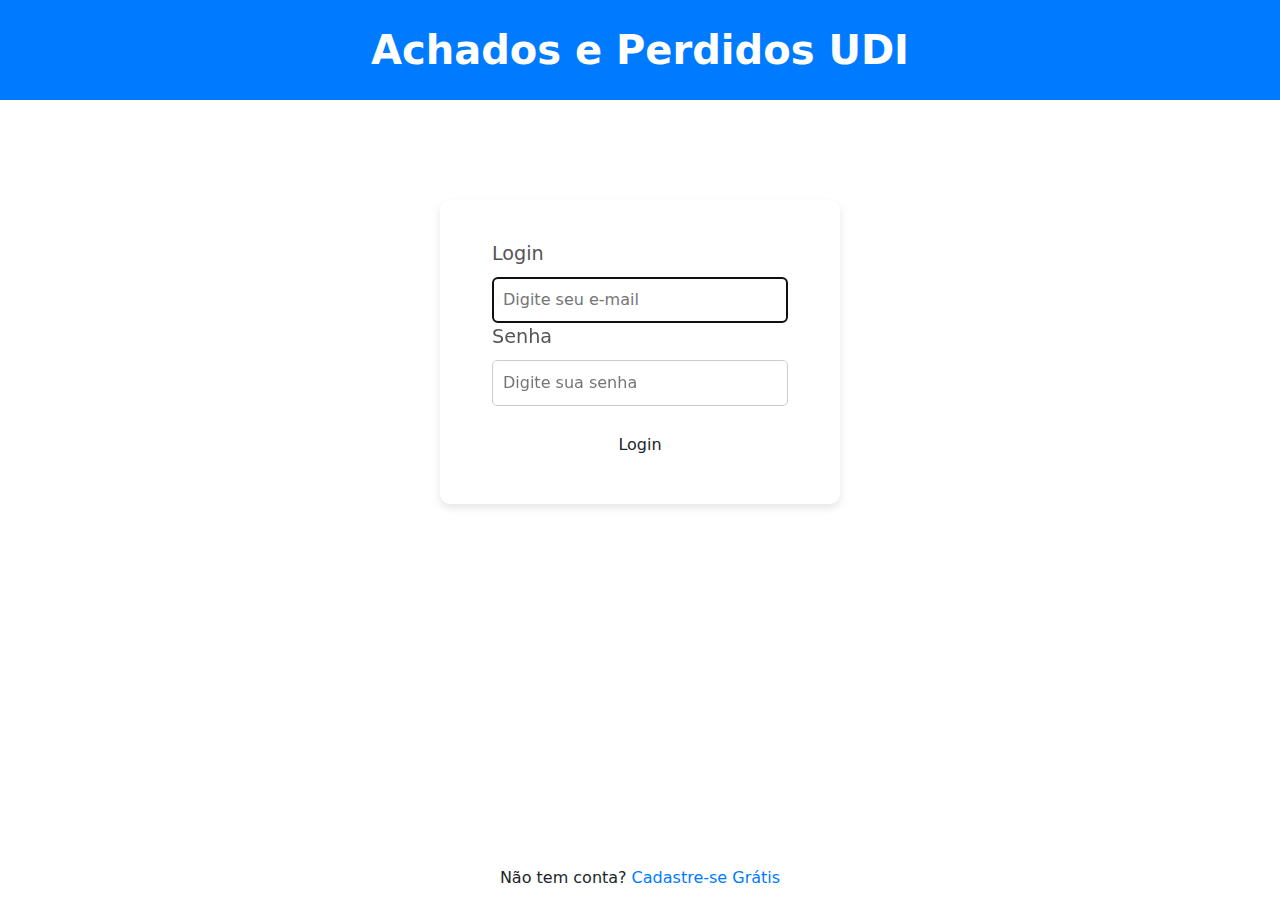
==== auth/form_login.html @ 683b0092 "Login" ====
<!DOCTYPE html>
<html lang="pt-br">

<head>
    <meta charset="UTF-8">
    <meta name="viewport" content="width=device-width, initial-scale=1.0">
    <link rel="stylesheet" href="../assets/css/styleIndex.css">
    <link href="https://cdn.jsdelivr.net/npm/bootstrap@5.3.3/dist/css/bootstrap.min.css" rel="stylesheet"
        integrity="sha384-QWTKZyjpPEjISv5WaRU9OFeRpok6YctnYmDr5pNlyT2bRjXh0JMhjY6hW+ALEwIH" crossorigin="anonymous">
    <title>Achados e Perdidos UDI - Login</title>
</head>

<body>
    <header>
        <div class="titulo">Achados e Perdidos UDI</div>
    </header>
    <main class="main">
        <div class="container">
            <form method="POST" action="/auth/login.php">
                <div class="form-group">
                    <label for="email">Login</label>
                    <input type="email" placeholder="Digite seu e-mail" name="email" required autofocus="true">
                </div>

                <div class="form-group">
                    <label for="senha">Senha</label>
                    <input type="password" placeholder="Digite sua senha" name="senha" required>
                </div>
                <div class="buttons">
                    <button type="submit" class="btn login">Login</button>
                </div>
        </div>
        </form>
    </main>
    <footer class="rodape">
        Não tem conta? <a href="#">Cadastre-se Grátis</a>
    </footer>
</body>

</html>
---- assets/css/styleIndex.css ----
/* Reset CSS */
* {
    margin: 0;
    padding: 0;
    box-sizing: border-box;
}

body {
    font-family: 'Arial', sans-serif;
    background-image: url(imagem/Rectangle\ 2.png);
    background-size: cover;
    background-repeat: no-repeat;
    color: #333;
    display: flex;
    flex-direction: column;
    align-items: center;
    height: 100vh;
}

header {
    width: 100%;
    background-color: #007bff;
    padding: 20px 0;
    text-align: center;
    color: #fff;
    font-size: 2.5rem;
    font-weight: bold;
    position: fixed;
    top: 0;
    left: 0;
    z-index: 1000; /* Para garantir que o cabeçalho fique sobre outros elementos */
}

.main {
    width: 90%;
    max-width: 400px;
    background-color: #fff;
    border-radius: 10px;
    box-shadow: 0 4px 8px rgba(0, 0, 0, 0.1);
    padding: 40px;
    text-align: center;
    margin-top: 200px; /* Espaçamento adicional para o header fixo */
}

.container {
    display: flex;
    flex-direction: column;
    gap: 20px;
}

.form-group {
    display: flex;
    flex-direction: column;
    text-align: left;
}

.form-group label {
    margin-bottom: 8px;
    font-size: 1.2rem;
    color: #555;
}

.form-group input {
    padding: 10px;
    border-radius: 5px;
    border: 1px solid #ccc;
    font-size: 1rem;
    width: 100%;
}

.buttons {
    display: flex;
    justify-content: center;
    margin-top: 20px;
}

.btn {
    display: inline-block;
    padding: 10px 20px;
    border-radius: 5px;
    text-align: center;
    text-decoration: none;
    color: #fff;
    font-size: 1rem;
    background-color: #007bff;
    transition: background-color 0.3s;
}

.btn:hover {
    background-color: #0056b3;
}

.rodape {
    display: flex;
    justify-content: center;
    align-items: center;
    font-size: 1rem;
    background-color: rgba(255, 255, 255, 0.9);
    padding: 10px 0;
    width: 100%;
    position: absolute;
    bottom: 0;
}

.rodape a {
    color: #007bff;
    text-decoration: none;
    margin-left: 5px;
}

.rodape a:hover {
    text-decoration: underline;
}
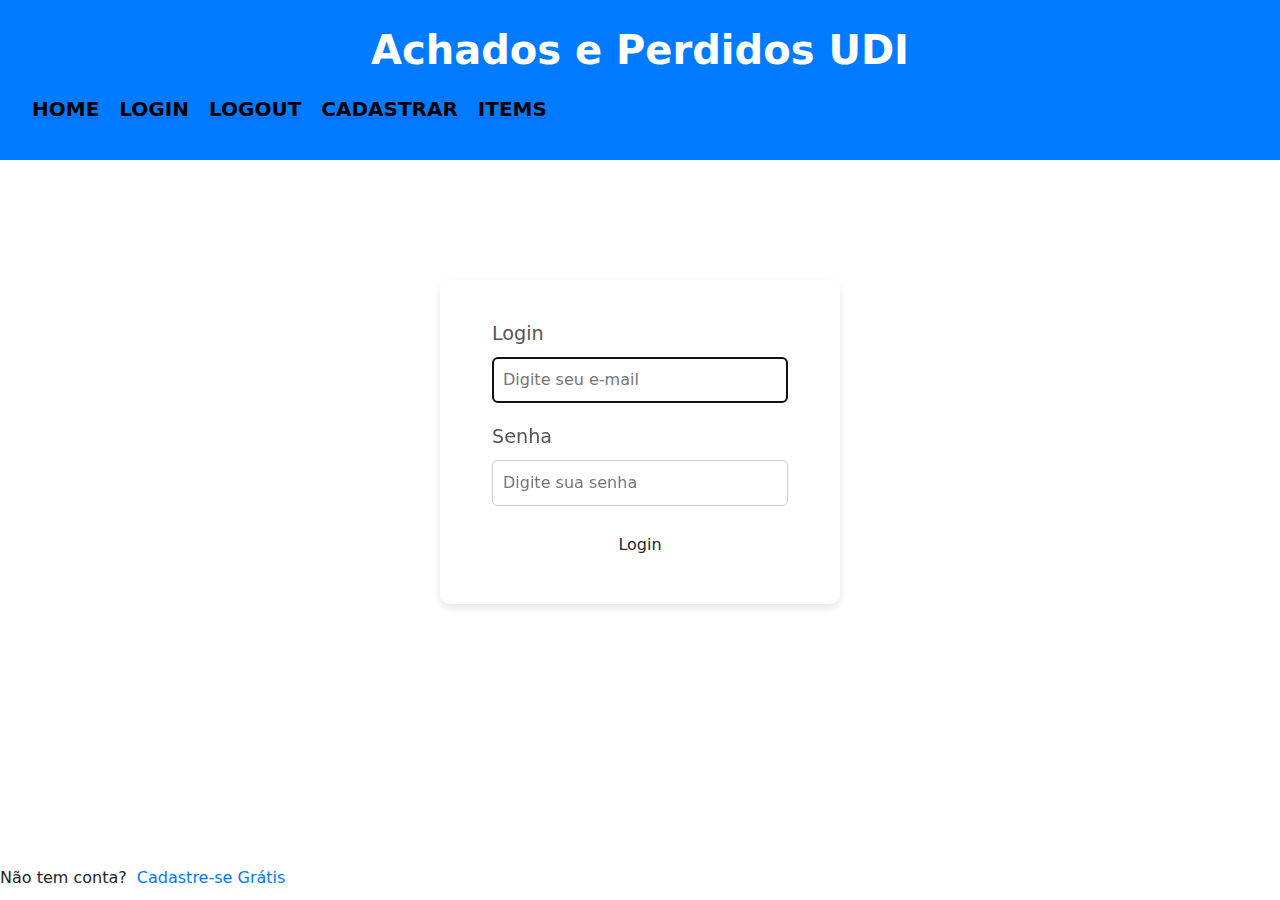
==== commit 5ca05850: "Projeto final" ====
--- a/auth/form_login.html
+++ b/auth/form_login.html
@@ -4,7 +4,7 @@
 <head>
     <meta charset="UTF-8">
     <meta name="viewport" content="width=device-width, initial-scale=1.0">
-    <link rel="stylesheet" href="../assets/css/styleIndex.css">
+    <link rel="stylesheet" href="/assets/css/combined.css">
     <link href="https://cdn.jsdelivr.net/npm/bootstrap@5.3.3/dist/css/bootstrap.min.css" rel="stylesheet"
         integrity="sha384-QWTKZyjpPEjISv5WaRU9OFeRpok6YctnYmDr5pNlyT2bRjXh0JMhjY6hW+ALEwIH" crossorigin="anonymous">
     <title>Achados e Perdidos UDI - Login</title>
@@ -13,6 +13,15 @@
 <body>
     <header>
         <div class="titulo">Achados e Perdidos UDI</div>
+            <div>
+              <ul>
+                <a href="/includes/home.html"> <li>HOME</li></a>
+                  <a href="/auth/form_login.html"><li>LOGIN</li></a>
+                   <a href="/auth/form_login.html"><li>LOGOUT</li></a>
+                 <a href="/auth/user/form_cad_user.html"><li>CADASTRAR</li></a>
+                 <a href="/includes/form_item.html"> <li>ITEMS</li></a>
+              </ul>
+          </div>
     </header>
     <main class="main">
         <div class="container">
@@ -33,7 +42,7 @@
         </form>
     </main>
     <footer class="rodape">
-        Não tem conta? <a href="#">Cadastre-se Grátis</a>
+        Não tem conta? <a href="/cadastrar">Cadastre-se Grátis</a>
     </footer>
 </body>
 
--- a/assets/css/combined.css
+++ b/assets/css/combined.css
@@ -0,0 +1,292 @@
+/* Reset CSS */
+* {
+    margin: 0;
+    padding: 0;
+    box-sizing: border-box;
+}
+
+body {
+    font-family: 'Arial', sans-serif;
+    background-color: #f0f2f5;
+    color: #333;
+    display: flex;
+    flex-direction: column;
+    align-items: center;
+    justify-content: center;
+    height: 100vh;
+}
+
+header {
+    width: 100%;
+    background-color: #007bff;
+    padding: 20px 0;
+    text-align: center;
+    color: #fff;
+    font-size: 2.5rem;
+    font-weight: bold;
+}
+
+/* Home style */
+body {
+    justify-content: flex-start;
+    padding-top: 80px;
+}
+
+header {
+    position: fixed;
+    top: 0;
+    left: 0;
+    z-index: 1000;
+}
+
+.main {
+    margin-left: 10px;
+    align-items: center;
+}
+
+.texto {
+    margin: 10px;
+    align-items: center;
+    padding: 5px;
+}
+
+h1 {
+    display: flex;
+    justify-content: center;
+}
+
+h2 {
+    display: flex;
+    justify-content: center;
+    margin: 3px;
+    font-size: 20px;
+}
+
+.descricao {
+    display: flex;
+    justify-content: space-around;
+    padding: 20px;
+}
+
+.container {
+    justify-content: space-around;
+    display: flex;
+    flex-wrap: wrap;
+}
+
+.card {
+    width: 300px;
+    height: 300px;
+    gap: 30px;
+    padding: 10px;
+    border-radius: 15px;
+    box-shadow: inset 0 0 5px 5px rgb(68, 0, 255);
+}
+
+.imagem {
+    margin: 20px;
+    display: flex;
+    justify-content: center;
+}
+
+.im {
+    width: 100px;
+    height: 150px;
+    border-radius: 15%;
+}
+
+.text-main {
+    text-align: center;
+    color: rgb(185, 7, 7);
+    font-weight: 600;
+    font-size: 25px;
+    font-family: 'Poppins', sans-serif;
+}
+
+.encontrou {
+    padding: 30px;
+    margin-left: 20px;
+}
+
+.termos {
+    display: flex;
+    justify-content: center;
+    background-color: gray;
+    
+    height: 200px;
+    font-size: 30px;
+}
+
+.bntaceitar {
+    display:flex;
+    justify-content: center;
+    align-items: center;
+    width: 80px;
+    height: 30px;
+    font-family: 'Poppins', sans-serif;
+    font-size: 15px;
+    border-radius: 20px;
+    background-color: blue;
+    cursor: pointer;
+    margin-top: auto;
+}
+
+/* Cadastro style */
+body {
+    justify-content: flex-start;
+    padding-top: 80px;
+}
+
+.main {
+    background-color: #fff;
+    border-radius: 10px;
+    box-shadow: 0 4px 8px rgba(0, 0, 0, 0.1);
+    padding: 40px;
+    width: 90%;
+    max-width: 600px;
+    margin: 20px auto;
+}
+
+.subtitulo {
+    font-size: 2rem;
+    margin-bottom: 20px;
+    color: #007bff;
+    text-align: center;
+}
+
+.form-group {
+    margin-bottom: 20px;
+}
+
+.form-group label {
+    display: block;
+    margin-bottom: 8px;
+    font-size: 1.2rem;
+    color: #555;
+}
+
+.form-group input,
+.form-group select,
+.form-group textarea {
+    width: 100%;
+    padding: 10px;
+    border-radius: 5px;
+    border: 1px solid #ccc;
+    font-size: 1rem;
+}
+
+.buttons {
+    display: flex;
+    justify-content: space-between;
+}
+
+.btn {
+    display: inline-block;
+    padding: 10px 20px;
+    border-radius: 5px;
+    text-align: center;
+    text-decoration: none;
+    color: #fff;
+    font-size: 1rem;
+    transition: background-color 0.3s;
+}
+
+.cancelar {
+    background-color: #cd0616;
+}
+
+.enviar {
+    background-color: #28a745;
+}
+
+.btn:hover {
+    opacity: 0.9;
+}
+
+.bntUP {
+    display: flex;
+    justify-content: center;
+    margin-top: 20px;
+}
+
+.bntUP img {
+    width: 50px;
+    cursor: pointer;
+    transition: transform 0.3s;
+}
+
+.bntUP img:hover {
+    transform: scale(1.1);
+}
+
+/* Formulario style */
+body {
+    background-image: url(imagem/Rectangle\ 2.png);
+    background-size: cover;
+    background-repeat: no-repeat;
+}
+
+.main {
+    width: 90%;
+    max-width: 400px;
+    text-align: center;
+    margin-top: 200px;
+}
+
+.container {
+    flex-direction: column;
+    gap: 20px;
+}
+
+.form-group {
+    flex-direction: column;
+    text-align: left;
+}
+
+.buttons {
+    justify-content: center;
+}
+
+.btn {
+    background-color: #007bff;
+}
+
+.btn:hover {
+    background-color: #0056b3;
+}
+
+.rodape {
+    justify-content: center;
+    align-items: center;
+    font-size: 1rem;
+    background-color: rgba(255, 255, 255, 0.9);
+    padding: 10px 0;
+    width: 100%;
+    position: absolute;
+    bottom: 0;
+}
+
+.rodape a {
+    color: #007bff;
+    text-decoration: none;
+    margin-left: 5px;
+}
+
+.rodape a:hover {
+    text-decoration: underline;
+}
+
+ul{
+    display: flex;
+    gap: 20px; 
+    outline: none;
+    list-style-type: none; 
+    
+    
+}
+li {
+    text-decoration: none;
+    color: black;
+    margin-top: 14px;
+    font-size: 20px;
+}
